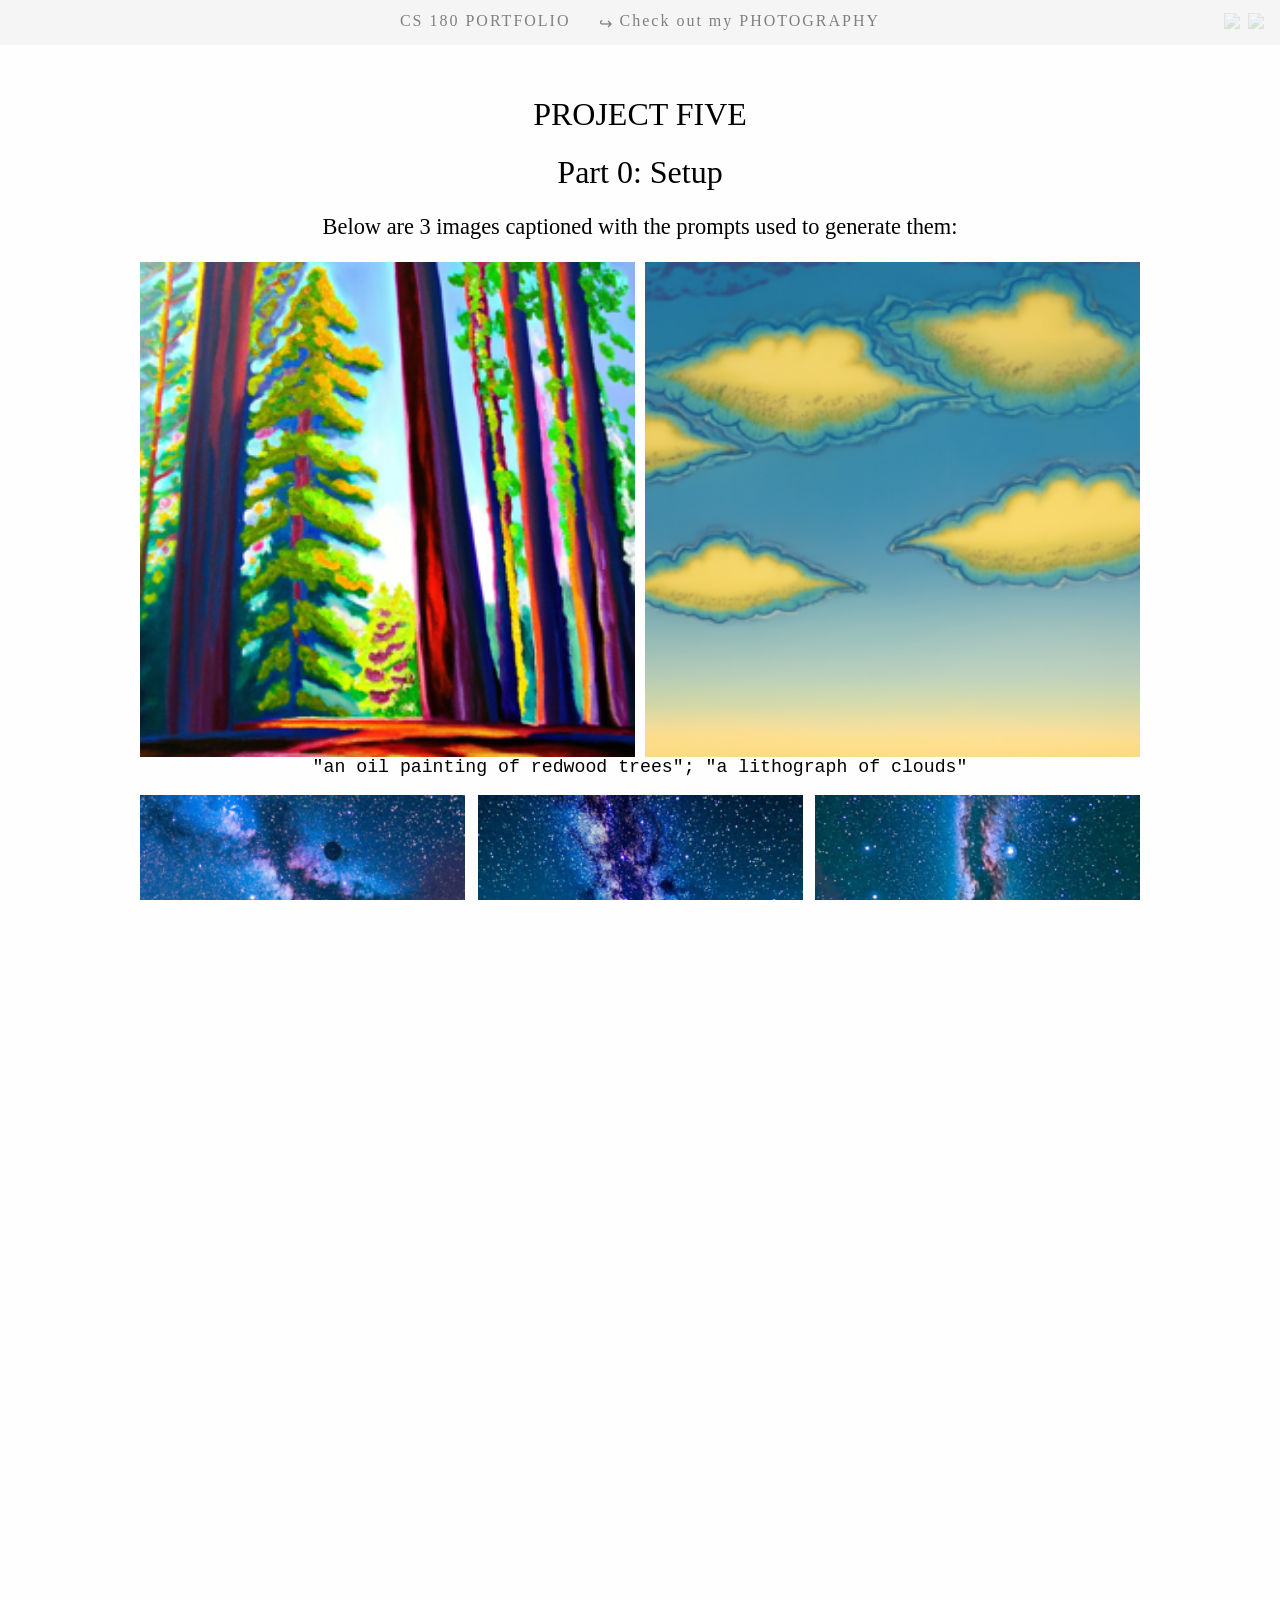
==== 5.html @ 2d41bd23 "proj 5" ====
<!DOCTYPE html>
<html>
<head>
    <title>Paul Burke | CS180 Portfolio</title>
    <link rel="stylesheet" href="styles.css">
</head>
<style>
    .image-row {
        display: flex;
        flex-direction: row;
        align-items: center;
        justify-content: space-between;
    }
    .image-row img {
        width: 49.5%;
        height: auto;
        object-fit: cover;
    }
</style>
<body>

    <div class="topnav" style="position: fixed; width: 100%; text-align: center;">
        <ul class="main">
            <li><a href="index.html">CS 180 PORTFOLIO</a></li>
            <li><a href="https://paulburkephotography.com"><span style="color:rgb(128, 128, 128);"><span style="vertical-align: -0.18em;">&#x21AA;</span> Check out my</span> PHOTOGRAPHY</a></li>
        </ul>
        <!-- <a href="https://instagram.com/paulburkephotography/" target="_blank"><img src="img/social-ig-bw.png"></a> -->
        <a href="https://instagram.com/paulburkephotography/" target="_blank"><img src="img/social-ig-bw.png" style="margin-right: 24px;"></a>
        <a href="https://linkedin.com/in/paulwburke/" target="_blank"><img src="img/social-li-bw.png"></a>
    </div>

    <div class="page">

        <div class="text">
            <h1>PROJECT FIVE</h1>
            <h1>Part 0: Setup</h1>
            <p>Below are 3 images captioned with the prompts used to generate them:</p>
            <div class="image-row">
                <img src="5/out/0-a.png">
                <img src="5/out/0-c.png">
            </div>
            <p class="caption">"an oil painting of redwood trees"; "a lithograph of clouds"</p>
            <div class="image-row">
                <img style="width: 32.5%" src="5/out/0-b-20.png">
                <img style="width: 32.5%" src="5/out/0-b-80.png">
                <img style="width: 32.5%" src="5/out/0-b-200.png">
            </div>
            <p class="caption">"a photo of the night sky" at 20, 80, and 200 inference steps</p>
        </div>

        <div class="text">
            <h1>Part 1.1, 1.2, & 1.3: Implementing the Forward Process & Denoising</h1>
            <div class="image-row">
                <img style="width: 32.5%" src="5/out/1.1-250.png">
                <img style="width: 32.5%" src="5/out/1.1-500.png">
                <img style="width: 32.5%" src="5/out/1.1-750.png">
            </div>
            <p class="caption">The campanile at noise levels [250, 500, 750]</p>
            <div class="image-row">
                <img style="width: 32.5%" src="5/out/1.2-250.png">
                <img style="width: 32.5%" src="5/out/1.2-500.png">
                <img style="width: 32.5%" src="5/out/1.2-750.png">
            </div>
            <p class="caption">Gaussian-denoised at levels [250, 500, 750]</p>
            <p>Below is the original image, noisy image, and one-step denoised estimate:</p>
            <img src="5/out/1.3.png">
        </div>

        <div class="text">
            <h1>Part 1.4: Iterative Denoising</h1>
            <div class="image-row">
                <img style="width: 19.5%;" src="5/out/1.4/t=90.png">
                <img style="width: 19.5%;" src="5/out/1.4/t=240.png">
                <img style="width: 19.5%;" src="5/out/1.4/t=390.png">
                <img style="width: 19.5%;" src="5/out/1.4/t=540.png">
                <img style="width: 19.5%;" src="5/out/1.4/t=690.png">
            </div>
            <div class="image-row">
                <img style="width: 32.5%;" src="5/out/1.4/gaussian blur_ k_size=7, sigma=2.png">
                <img style="width: 32.5%;" src="5/out/1.4/one-step denoise.png">
                <img style="width: 32.5%;" src="5/out/1.4/iterative denoise.png">
            </div>
        </div>

        <div class="text">
            <h1>Part 1.5: Diffusion Model Sampling</h1>
            <p>Below are 5 sampled images, generated from scratch with random noise:</p>
            <div class="image-row">
                <img style="width: 19.5%;" src="5/out/1.5/random img 1.png">
                <img style="width: 19.5%;" src="5/out/1.5/random img 2.png">
                <img style="width: 19.5%;" src="5/out/1.5/random img 3.png">
                <img style="width: 19.5%;" src="5/out/1.5/random img 4.png">
                <img style="width: 19.5%;" src="5/out/1.5/random img 5.png">
            </div>
        </div>

        <div class="text">
            <h1>Part 1.6: Classifier-Free Guidance</h1>
            <p>Below are 5 images generated with a <span style="font-family: monospace;">CFG</span> scale of <span style="font-family: monospace;">7</span>:</p>
            <div class="image-row">
                <img style="width: 19.5%;" src="5/out/1.6/random img 1.png">
                <img style="width: 19.5%;" src="5/out/1.6/random img 2.png">
                <img style="width: 19.5%;" src="5/out/1.6/random img 3.png">
                <img style="width: 19.5%;" src="5/out/1.6/random img 4.png">
                <img style="width: 19.5%;" src="5/out/1.6/random img 5.png">
            </div>
        </div>

        <div class="text">
            <h1>Part 1.7: Image-to-image Translation</h1>
            <p>Below are edits of the campanile, generated with noise levels <span style="font-family: monospace;">[1, 3, 5, 7, 10, 20]</span>:</p>
            <div class="image-row">
                <img style="width: 16.6%;" src="5/out/1.7/campanile_ noise_level=1.png">
                <img style="width: 16.6%;" src="5/out/1.7/campanile_ noise_level=3.png">
                <img style="width: 16.6%;" src="5/out/1.7/campanile_ noise_level=5.png">
                <img style="width: 16.6%;" src="5/out/1.7/campanile_ noise_level=7.png">
                <img style="width: 16.6%;" src="5/out/1.7/campanile_ noise_level=10.png">
                <img style="width: 16.6%;" src="5/out/1.7/campanile_ noise_level=20.png">
            </div>

            <p>Below are three edits of hand-drawn and web images, using the same noise levels:</p>
            <img style="width: auto" src="5/out/1.7.1/1.png">
            <img style="width: auto" src="5/out/1.7.1/1b.png">
            <img style="width: auto" src="5/out/1.7.1/2.png">
            <img style="width: auto" src="5/out/1.7.1/2b.png">
            <img style="width: auto" src="5/out/1.7.1/3.png">
            <img style="width: auto" src="5/out/1.7.1/3b.png">

            <p>Below are three examples of inpainting:</p>
            <img style="width: auto;" src="5/out/1.7.2/inpainted 1.png">
            <div class="image-row">
                <img style="width: 66%;" src="5/out/1.7.2/inpainted 2_before.png">
                <img src="5/out/1.7.2/inpainted 2.png">
            </div>
            <div class="image-row">
                <img style="width: 66%;" src="5/out/1.7.2/inpainted 3_before.png">
                <img src="5/out/1.7.2/inpainted 3.png">
            </div>

            <p>Below are three edits that guide the projection with a text prompt:</p>
            <img src="5/out/1.7.3/edit 1.png">
            <p class="caption">"a photo of the night sky"</p>
            <img src="5/out/1.7.3/edit 2.png">
            <p class="caption">"an oil painting of redwood trees"</p>
            <img src="5/out/1.7.3/edit 3.png">
            <p class="caption">"a photo of mountains behind a lake"</p>
        </div>

        <div class="text">
            <h1>Part 1.8: Visual Anagrams</h1>
            <div class="image-row">
                <img src="5/out/1.8/visual anagram 1.png">
                <img src="5/out/1.8/visual anagram 1 flipped.png">
            </div>
            <p class="caption">"a photo of mountains behind a lake" & "a photo of a person wearing sunglasses"</p>
            <div class="image-row">
                <img src="5/out/1.8/visual anagram 2.png">
                <img src="5/out/1.8/visual anagram 2 flipped.png">
            </div>
            <p class="caption">"an oil painting of a sailboat" & "a still life oil painting of flowers in a vase"</p>
        </div>

        <div class="text">
            <h1>Part 1.9: Hybrid Images</h1>
            <p>Below are four hybrid images of <span style="font-family: monospace;">"a lithograph of clouds"</span> and <span style="font-family: monospace;">"a lithograph of a dinosaur"</span>:</p>
            <div class="image-row">
                <img src="5/out/1.9/hybrid image 1.png">
                <img src="5/out/1.9/hybrid image 2.png">
            </div>
            <div class="image-row">
                <img src="5/out/1.9/hybrid image 3.png">
                <img src="5/out/1.9/hybrid image 4.png">
            </div>
        </div>

        <div class="text">
            <h1>Part 2.2: Using the UNet to Train a Denoiser</h1>
            <img src="5/out/2/1.2.0.png">
        </div>

        <div class="text">
            <h1>Part 2.2.1: Training</h1>
            <img style="width: 50%;" src="5/out/2/1.2.1-1.png">
            <p class="caption">Sample results on the test set after the 1st epoch</p>
            <img style="width: 50%;" src="5/out/2/1.2.1-2.png">
            <p class="caption">Sample results on the test set after the 5th epoch</p>
            <img style="width: 50%;" src="5/out/2/1.2.1-3.png">
        </div>

        <div class="text">
            <h1>Part 2.2.2 Out-of-Distribution Testing</h1>
            <img src="5/out/2/1.2.2.png">
        </div>

        <div class="text">
            <h1>Part 2.2.3 Denoising Pure Noise</h1>
            <p>I observed that the generated outputs all followed the same format of an ambiguous number which followed the general shape of a 3, 5, 6, 8, 9, 0.</p>
            <img style="width: 50%;" src="5/out/2/1.2.3-1.png">
            <p class="caption">Sample results on the test set after the 1st epoch</p>
            <img style="width: 50%;" src="5/out/2/1.2.3-2.png">
            <p class="caption">Sample results on the test set after the 5th epoch</p>
            <img style="width: 50%;" src="5/out/2/1.2.3-3.png">
        </div>

        <div class="text">
            <h1>Part 3 (formerly Part 2): Training a Flow Matching Model</h1>
            <h1>Part 3.2: Training the Time-Conditioned UNet</h1>
            <img style="width: 50%;" src="5/out/2/2.2.png">
        </div>

        <div class="text">
            <h1>Part 3.3: Sampling from the UNet</h1>
            <img src="5/out/2/2.3-1.png">
            <img src="5/out/2/2.3-5.png">
            <img src="5/out/2/2.3-10.png">
        </div>

        <div class="text">
            <h1>Part 3.5: Training the Class-Conditioned UNet</h1>
            <img style="width: 50%;" src="5/out/2/2.5.png">
        </div>

        <div class="text">
            <h1>Part 3.6: Sampling from the UNet</h1>
            <img src="5/out/2/2.6-1.png">
            <img src="5/out/2/2.6-5.png">
            <img src="5/out/2/2.6-10.png">
        </div>

        

        

        

        <div class="text"></div>

    </div>

</body>
</html>
---- styles.css ----
@font-face {
    font-family: "Athelas";
    src: url(fonts/Athelas/Athelas-Regular.woff2);
    font-style: normal;
}

html, body {
    height: 100%;
    margin: 0;
    padding: 0;
    scroll-behavior: smooth;
    overflow-x: hidden;
    background-color: #fefefe;
}

* {
    box-sizing: border-box;
}

a {
    color: black;
    text-decoration: none;
}

.page {
    max-width: 1000px;
    margin: auto;
}

.text {
    margin: 6em 0 0 0;
    font-family: "Athelas";
    text-align: center;
}

.text h1 {
    text-align: center;
    font-weight: 1;
}

.text p {
    font-size: 1.4em;
    text-align: justify;
    text-align-last: center;
}

.text a {
    color: rgb(120, 120, 120);
    font-family: monospace;
}

.text img {
    width: 100%;
}

.caption {
    margin-top: 0;
    font-size: 1.4em;
    text-align: center;
    font-family: monospace;
}

.mono {
    font-family: monospace;
}

@media screen and (max-width: 1347px) {
    .page {
        width: 90%;
    }
}

@media screen and (max-width: 950px) {
    .text {
        margin: 5em auto 0 auto;
    }
    .text h1 {
        font-size: 1.8em;
    }
}


/* =============================================================================
NAVBAR
============================================================================= */


#top-logo {
    display: block;
    width: 300px;
    margin: auto;
    padding: 64px 0 20px 0;
}

.topnav {
    background-color: rgb(245, 245, 245);
}

.topnav img {
    position: fixed;
    top: 13.25px;
    right: 16px;
    width: 16px;
    opacity: 0.2;
    transition: 0.5s ease;
}

.topnav .main {
    display: inline-block;
    list-style: none;
    margin: 0;
    padding: 12px 0;
}

.topnav .main li {
    padding: 14px 12px;
    display: inline;
    letter-spacing: 2px;
    font-size: 16px;
}

.topnav .main a {
    color: rgb(128, 128, 128);
    font-family: "Athelas";
    text-decoration: none;
    transition: 0.5s ease;
}

.topnav img:hover {
    opacity: 0.35;
}

.topnav .main a:hover:not(.active) {
    color: black;
}

.topnav .main a.active {
    color: black;
}

@media screen and (max-width: 650px) {
    .topnav img {
        display: none;
    }
}


/* =============================================================================
HOMEPAGE - GALLERY
============================================================================= */


.gallery {
    display: flex;
    flex-direction: column;
    width: 100%;
    margin: auto;
    gap: 48px;
    font-family: "Athelas";
}

.row {
    /* width: 90%; */
    margin: 0 auto;
    display: flex;
    align-items: stretch;
    gap: 12px;
}

.row.reverse {
    flex-direction: row-reverse;
}

.row.reverse .desc-box {
    text-align: right;
}

.media {
    flex: 1 1 100%;
    display: flex;
    min-height: 220px;
}

.media img {
    width: 100%;
    height: 100%;
    display: block;
}

.desc-box {
    flex: 1 1 50%;
    background-color: rgb(245, 245, 245);
    padding: 40px;
    display: flex;
    /* flex-direction: column;             option 1: centered vertically */
    /* justify-content: center;            option 1: centered vertically */
    align-items: center;          /* option 2: centered vertically and horizontally */
    justify-content: center;      /* option 2: centered vertically and horizontally */
    gap: 0.5rem;
}

.desc-box h1 {
    font-size: 2.2em;
    text-decoration: underline;
    text-underline-offset: 3px;
    text-decoration-thickness: 3px;
    margin: 0;
}

.gallery .desc-box p {
    font-size: 1.4em;
    color: rgb(100, 100, 100);
}


/* =============================================================================
PRINTING
============================================================================= */


@media print {
    html, body {
        height: auto;
        overflow: visible !important;
    }
    .topnav {
        position: static !important;
    }
    .page {
        max-width: none;
        width: 100%;
    }
    .text, .mono, .image-row, .caption {
        page-break-inside: avoid;
    }
}
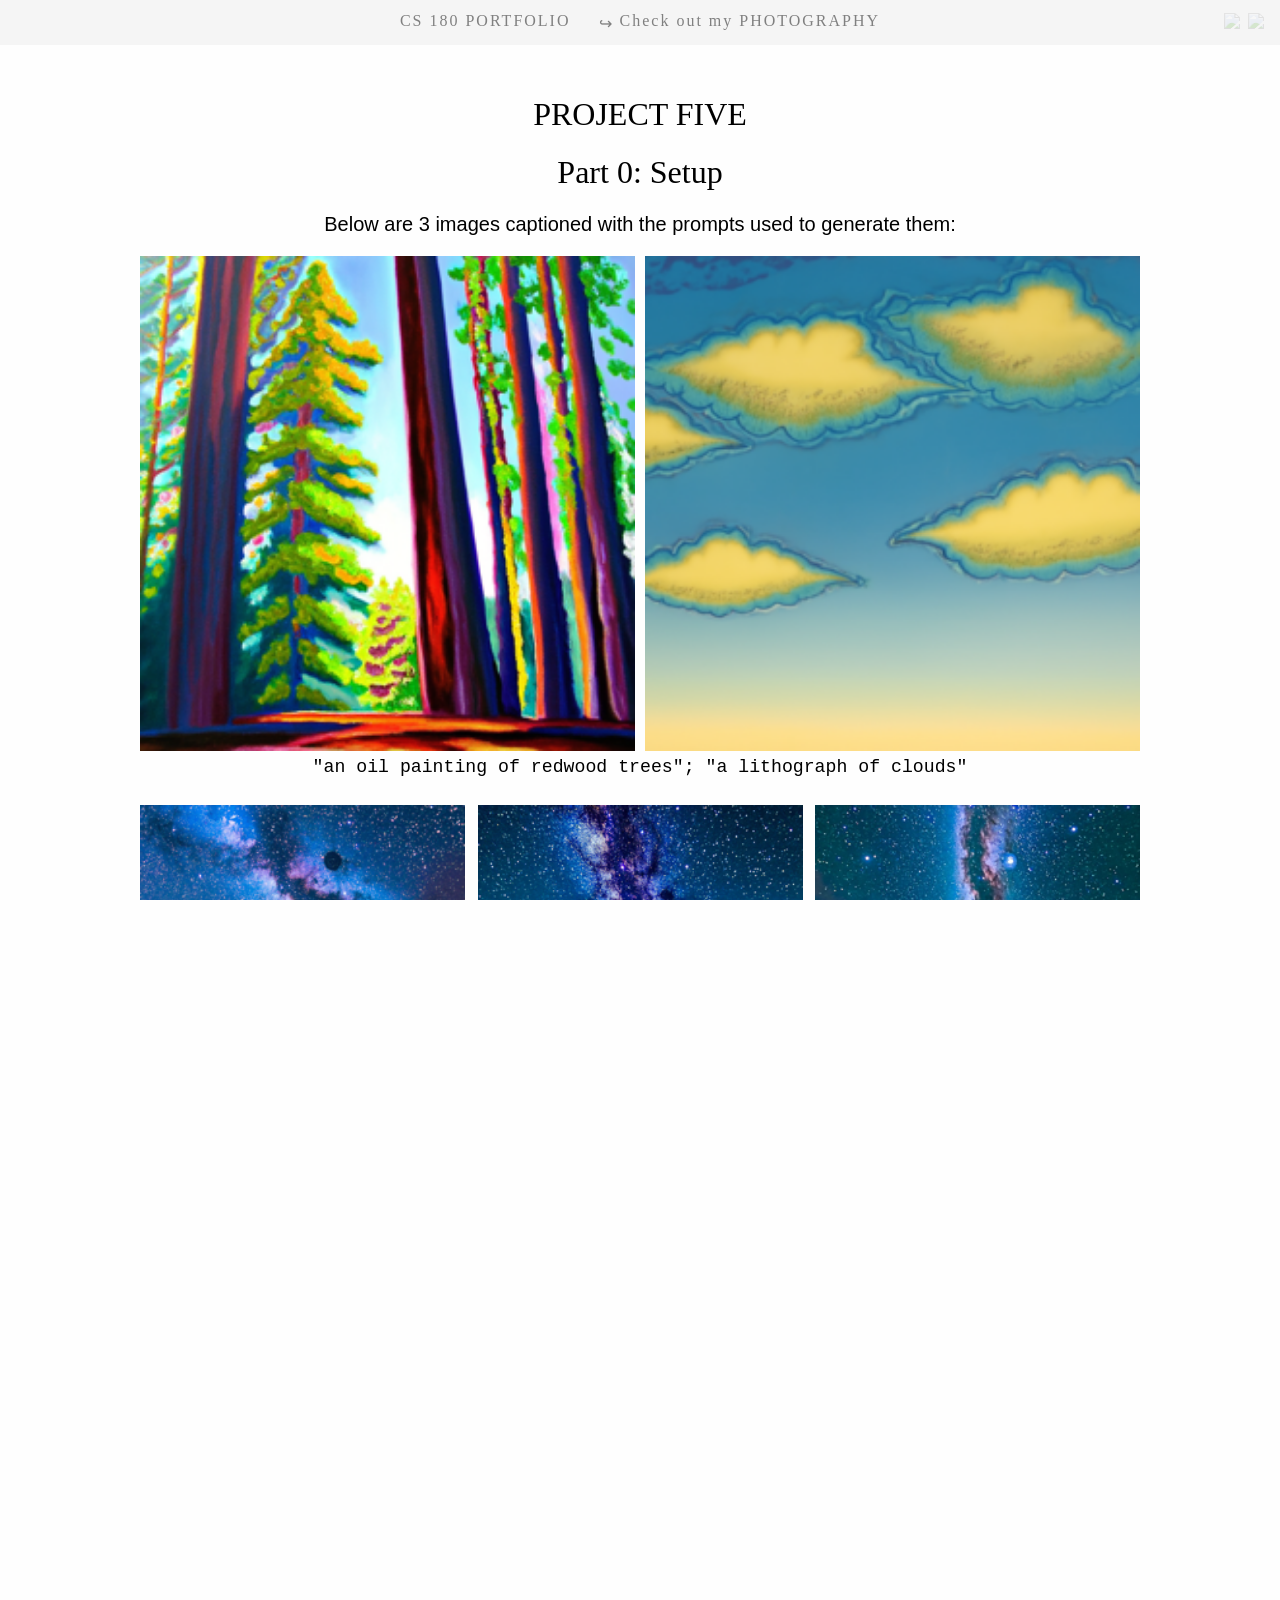
==== commit b4e3cb4a: "reformatted" ====
--- a/5.html
+++ b/5.html
@@ -16,6 +16,9 @@
         height: auto;
         object-fit: cover;
     }
+    .caption {
+        padding: 6px 0 10px 0;
+    }
 </style>
 <body>
 
@@ -62,6 +65,7 @@
                 <img style="width: 32.5%" src="5/out/1.2-750.png">
             </div>
             <p class="caption">Gaussian-denoised at levels [250, 500, 750]</p>
+            <br>
             <p>Below is the original image, noisy image, and one-step denoised estimate:</p>
             <img src="5/out/1.3.png">
         </div>
@@ -117,7 +121,7 @@
                 <img style="width: 16.6%;" src="5/out/1.7/campanile_ noise_level=10.png">
                 <img style="width: 16.6%;" src="5/out/1.7/campanile_ noise_level=20.png">
             </div>
-
+            <br>
             <p>Below are three edits of hand-drawn and web images, using the same noise levels:</p>
             <img style="width: auto" src="5/out/1.7.1/1.png">
             <img style="width: auto" src="5/out/1.7.1/1b.png">
@@ -126,6 +130,7 @@
             <img style="width: auto" src="5/out/1.7.1/3.png">
             <img style="width: auto" src="5/out/1.7.1/3b.png">
 
+            <br><br>
             <p>Below are three examples of inpainting:</p>
             <img style="width: auto;" src="5/out/1.7.2/inpainted 1.png">
             <div class="image-row">
@@ -137,6 +142,7 @@
                 <img src="5/out/1.7.2/inpainted 3.png">
             </div>
 
+            <br><br>
             <p>Below are three edits that guide the projection with a text prompt:</p>
             <img src="5/out/1.7.3/edit 1.png">
             <p class="caption">"a photo of the night sky"</p>
@@ -153,6 +159,7 @@
                 <img src="5/out/1.8/visual anagram 1 flipped.png">
             </div>
             <p class="caption">"a photo of mountains behind a lake" & "a photo of a person wearing sunglasses"</p>
+            <br>
             <div class="image-row">
                 <img src="5/out/1.8/visual anagram 2.png">
                 <img src="5/out/1.8/visual anagram 2 flipped.png">
--- a/styles.css
+++ b/styles.css
@@ -39,7 +39,8 @@
 }
 
 .text p {
-    font-size: 1.4em;
+    font-family: Verdana, Tahoma, sans-serif;
+    font-size: 1.25em;
     text-align: justify;
     text-align-last: center;
 }
@@ -53,7 +54,7 @@
     width: 100%;
 }
 
-.caption {
+.text .caption, .caption {
     margin-top: 0;
     font-size: 1.4em;
     text-align: center;
@@ -62,6 +63,10 @@
 
 .mono {
     font-family: monospace;
+}
+
+span[style*="font-family: monospace"] {
+    font-size: 1.2em;
 }
 
 @media screen and (max-width: 1347px) {
@@ -173,6 +178,7 @@
 
 .row.reverse .desc-box {
     text-align: right;
+    justify-content: flex-end;
 }
 
 .media {
